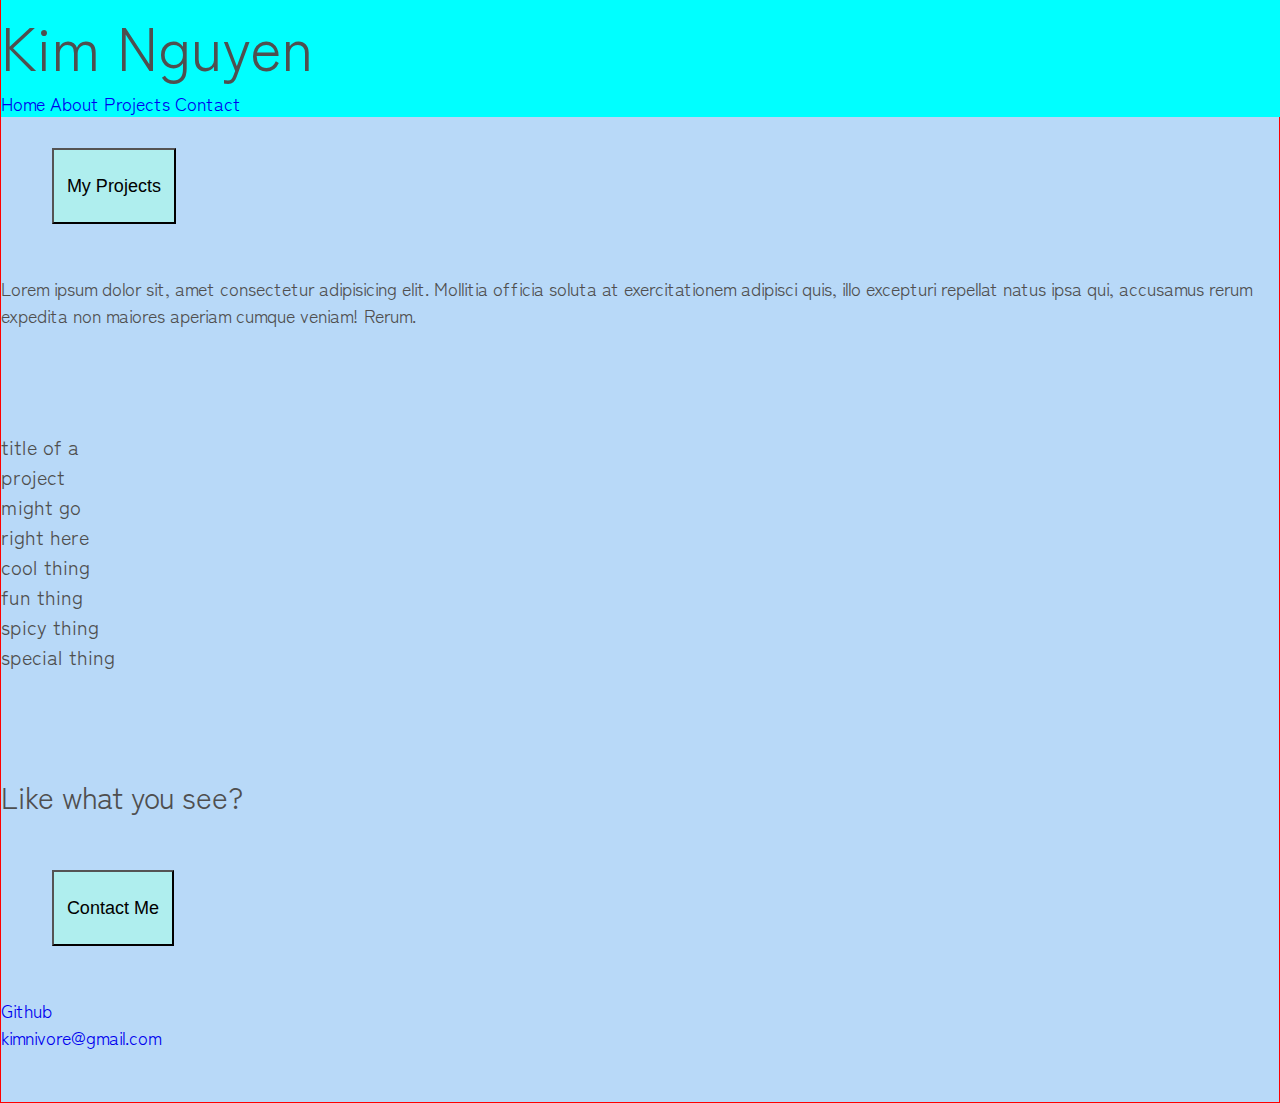
==== index.html @ 0d1a5d11 "made updates to html and css" ====
<!DOCTYPE html>
<html lang="en">
<head>
    <link rel="stylesheet" href="style/index.css">
    <meta charset="UTF-8">
    <meta name="viewport" content="width=device-width, initial-scale=1.0">
    <link rel="preconnect" href="https://fonts.googleapis.com">
    <link rel="preconnect" href="https://fonts.gstatic.com" crossorigin>
    <link href="https://fonts.googleapis.com/css2?family=Zen+Kaku+Gothic+Antique&display=swap" rel="stylesheet">
    <title>Kim Nguyen</title>
</head>



<body>
    <header>
        <nav>
            <div class="name">          
                <h1>Kim Nguyen</h1>
            </div>
            <div class="links">
                <a href="index.html" class="home">Home</a>
                <a href="about.html" class="about">About</a>
                <a href="projects.html" class="projects">Projects</a>
                <a href="contact.html" class="contact">Contact</a>
            </div>  
        </nav>
    </header>       

    <section id="about" class="image">
        <div>
            <h2>Kim Nguyen</h2>
            <button>My Projects</button>
            <p>Lorem ipsum dolor sit, amet consectetur adipisicing elit. Mollitia officia soluta at exercitationem adipisci quis, illo excepturi repellat natus ipsa qui, accusamus rerum expedita non maiores aperiam cumque veniam! Rerum.</p>
        </div>
    </section>
    <section id="projects">
        <div class="container">
            <div class="image 2"></div>
            <h3>title of a</h3>
            
            <div class="image 3"></div>
            <h3>project</h3>
            
            <div class="image 4"></div>
            <h3>might go</h3>
            
            <div class="image 5"></div>
            <h3>right here</h3>
           
            <div class="image 6"></div>
            <h3>cool thing</h3>
            
            <div class="image 7"></div>
            <h3>fun thing</h3>
            
            <div class="image 8"></div>
            <h3>spicy thing</h3>
            
            <div class="image 9"></div>
            <h3>special thing</h3>
        </div>
    </section>
    <footer id="contact">
        <div class="footer">
            <h2>Like what you see?</h2>
            <button>Contact Me</button><br>
            <a href="https://github.com/kimnivore">Github</a><br>
            <a href="mailto:kimnivore@gmail.com">kimnivore@gmail.com</a>
        </div>  
    </footer>
</body>
</html>
---- style/index.css ----
/* http://meyerweb.com/eric/tools/css/reset/ 
   v2.0 | 20110126
   License: none (public domain)
*/

html, body, div, span, applet, object, iframe,
h1, h2, h3, h4, h5, h6, p, blockquote, pre,
a, abbr, acronym, address, big, cite, code,
del, dfn, em, img, ins, kbd, q, s, samp,
small, strike, strong, sub, sup, tt, var,
b, u, i, center,
dl, dt, dd, ol, ul, li,
fieldset, form, label, legend,
table, caption, tbody, tfoot, thead, tr, th, td,
article, aside, canvas, details, embed, 
figure, figcaption, footer, header, hgroup, 
menu, nav, output, ruby, section, summary,
time, mark, audio, video {
	margin: 0;
	padding: 0;
	font-size: 100%;
	font: inherit;
	vertical-align: baseline;
}
/* HTML5 display-role reset for older browsers */
article, aside, details, figcaption, figure, 
footer, header, hgroup, menu, nav, section {
	display: block;
}

*{
	box-sizing:border-box;
	padding: 0;
	margin: 0;
	max-width: 100%;
}
html{
	font-size: 62.5%;
}
body {
	font-size: 1.8rem;
	line-height: 1.5;
	color: #4f4f4f;
	background-color: rgb(184, 217, 248);
	font-family: 'Zen Kaku Gothic Antique', sans-serif;
	border: 1px solid red;
}
h1 {
	font-size: 6rem;
}

h2 {
	font-size: 3rem;
}
h3 {
	font-size: 2rem;
}
a {
	text-decoration: none;
}

button {
	font-size: 1.8rem;
	padding: 2% 1%;
	margin: 4%;
	background-color: paleturquoise
}
section, footer {
	padding: 4% 0;
}

.image {
	background-repeat: no-repeat;
	background-size: cover;
	background-position: center;
}

nav{
	display: flex
	justify-content: flex-start;
	position: fixed;
	width: 100%;
	top: 0;
	z-index: 999;
	background-color: cyan;
}
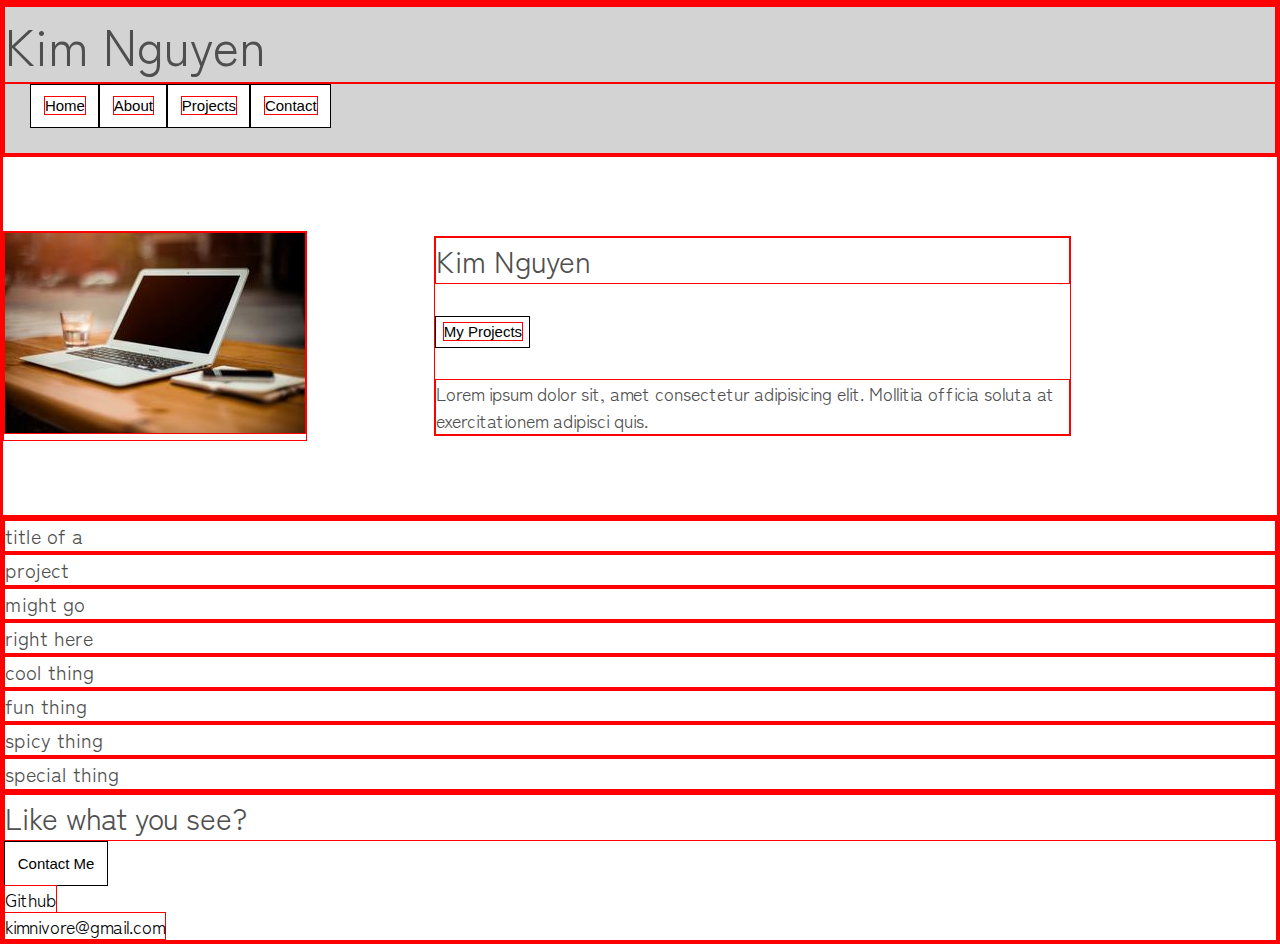
==== commit 6646a674: "completed nav, about section" ====
--- a/index.html
+++ b/index.html
@@ -15,25 +15,27 @@
 <body>
     <header>
         <nav>
-            <div class="name">          
-                <h1>Kim Nguyen</h1>
-            </div>
+            <div class="name"></div><h1>Kim Nguyen</h1></div>
             <div class="links">
-                <a href="index.html" class="home">Home</a>
-                <a href="about.html" class="about">About</a>
-                <a href="projects.html" class="projects">Projects</a>
-                <a href="contact.html" class="contact">Contact</a>
+                <button><a href="index.html" class="home">Home</a></button>
+                <button><a href="about.html" class="about">About</a></button>
+                <button><a href="projects.html" class="projects">Projects</a></button>
+                <button><a href="contact.html" class="contact">Contact</a></button>
             </div>  
         </nav>
     </header>       
 
-    <section id="about" class="image">
-        <div>
+    <section id="about">
+        <div class="left">
+            <img src="images/1.jpeg" alt="doing some work on a laptop">
+        </div>
+        <div class="right">
             <h2>Kim Nguyen</h2>
-            <button>My Projects</button>
-            <p>Lorem ipsum dolor sit, amet consectetur adipisicing elit. Mollitia officia soluta at exercitationem adipisci quis, illo excepturi repellat natus ipsa qui, accusamus rerum expedita non maiores aperiam cumque veniam! Rerum.</p>
+            <button><a href="projects.html">My Projects</a></button>
+            <p>Lorem ipsum dolor sit, amet consectetur adipisicing elit. Mollitia officia soluta at exercitationem adipisci quis.</p>
         </div>
     </section>
+
     <section id="projects">
         <div class="container">
             <div class="image 2"></div>
--- a/style/index.css
+++ b/style/index.css
@@ -33,20 +33,22 @@
 	padding: 0;
 	margin: 0;
 	max-width: 100%;
+	border: 1px solid red;
 }
 html{
 	font-size: 62.5%;
 }
+
 body {
 	font-size: 1.8rem;
 	line-height: 1.5;
 	color: #4f4f4f;
-	background-color: rgb(184, 217, 248);
+	background-color: white;
 	font-family: 'Zen Kaku Gothic Antique', sans-serif;
-	border: 1px solid red;
+	
 }
 h1 {
-	font-size: 6rem;
+	font-size: 5rem;
 }
 
 h2 {
@@ -57,17 +59,19 @@
 }
 a {
 	text-decoration: none;
+	color: black;
 }
 
 button {
-	font-size: 1.8rem;
-	padding: 2% 1%;
-	margin: 4%;
-	background-color: paleturquoise
+	font-size: 1.5rem;
+	padding: 1% 1%;
+	background-color: white;
+	border: black 1px solid;
+
 }
-section, footer {
-	padding: 4% 0;
-}
+/* section, footer {
+	padding: 0;
+} */
 
 .image {
 	background-repeat: no-repeat;
@@ -76,11 +80,41 @@
 }
 
 nav{
-	display: flex
+	background-color: lightgray;
+}
+
+nav .links {
+	display: flex;
 	justify-content: flex-start;
-	position: fixed;
-	width: 100%;
+	width: 100%;	
 	top: 0;
 	z-index: 999;
-	background-color: cyan;
-}+	background-color: lightgray;
+	padding-bottom: 2%;
+	padding-left: 2%
+}
+
+#about {
+	display: flex;
+	justify-content: flex-start;
+	align-items: center;
+	height: 40vh;
+}
+/* .left {
+	justify-self: flex-start;
+} */
+.right {
+	width: 50%;
+	margin-left: 10%;
+	text-align: left;
+	/* padding: 2% 4%; */
+}
+
+.right button {
+	margin: 5% 0;
+}
+/* .image {
+	height: vh;
+	background-image: url('images/1.jpeg');
+	display: flex;
+} */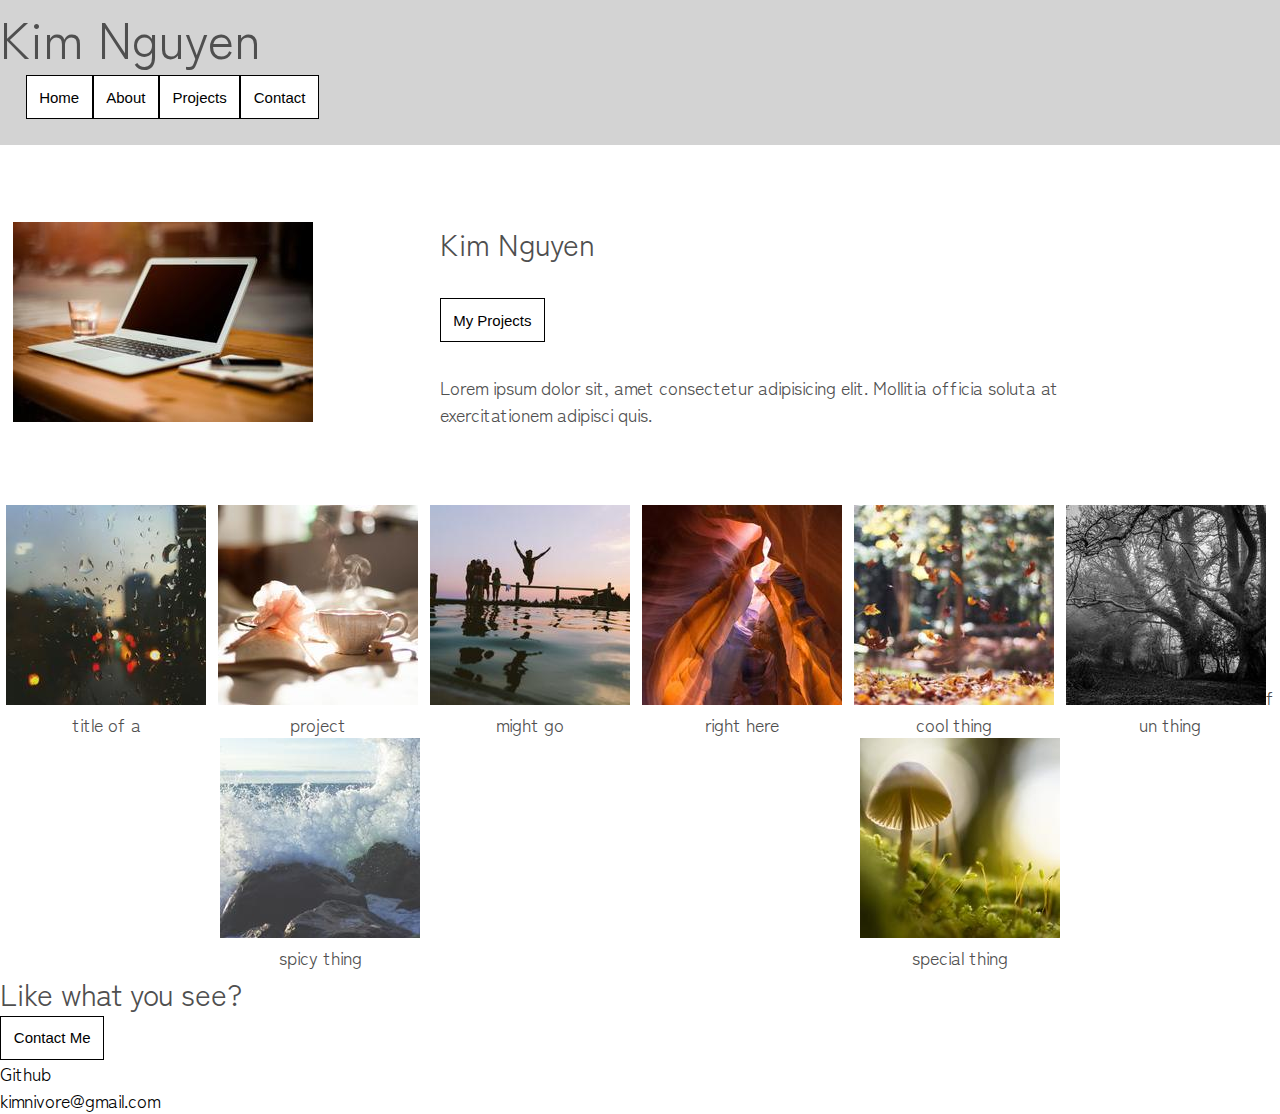
==== commit 780156d5: "updated the projects container with 8 images" ====
--- a/index.html
+++ b/index.html
@@ -38,29 +38,46 @@
 
     <section id="projects">
         <div class="container">
-            <div class="image 2"></div>
-            <h3>title of a</h3>
+
+            <div class="image 2">
+                <img src="images/2.jpeg" alt=""><br> title of a
+            </div>
+            <!-- <p>title of a</p> -->
             
-            <div class="image 3"></div>
-            <h3>project</h3>
+            <div class="image 3">
+                <img src="images/3.jpeg" alt=""><br> project
+            </div>
+            <!-- <p>project</p> -->
             
-            <div class="image 4"></div>
-            <h3>might go</h3>
+            <div class="image 4">
+                <img src="images/4.jpeg" alt=""><br> might go
+            </div>
+            <!-- <p>might go</p> -->
             
-            <div class="image 5"></div>
-            <h3>right here</h3>
+            <div class="image 5">
+                <img src="images/5.jpeg" alt=""><br> right here
+            </div>
+            <!-- <p>right here</p> -->
            
-            <div class="image 6"></div>
-            <h3>cool thing</h3>
+            <div class="image 6">
+                <img src="images/6.jpeg" alt=""><br> cool thing
+            </div>
+            <!-- <p>cool thing</p> -->
             
-            <div class="image 7"></div>
-            <h3>fun thing</h3>
+            <div class="image 7">
+                <img src="images/7.jpeg" alt="">f<br> un thing
+            </div>
+            <!-- <p>fun thing</p> -->
             
-            <div class="image 8"></div>
-            <h3>spicy thing</h3>
+            <div class="image 8">
+                <img src="images/8.jpeg" alt=""><br> spicy thing
+            </div>
+            <!-- <p>spicy thing</p> -->
             
-            <div class="image 9"></div>
-            <h3>special thing</h3>
+            <div class="image 9">
+                <img src="images/9.jpeg" alt=""><br> special thing
+            </div>
+            <!-- <p>special thing</p> -->
         </div>
     </section>
     <footer id="contact">
--- a/style/index.css
+++ b/style/index.css
@@ -33,7 +33,7 @@
 	padding: 0;
 	margin: 0;
 	max-width: 100%;
-	border: 1px solid red;
+	/* border: 1px solid red; */
 }
 html{
 	font-size: 62.5%;
@@ -45,6 +45,7 @@
 	color: #4f4f4f;
 	background-color: white;
 	font-family: 'Zen Kaku Gothic Antique', sans-serif;
+	
 	
 }
 h1 {
@@ -81,6 +82,7 @@
 
 nav{
 	background-color: lightgray;
+	
 }
 
 nav .links {
@@ -89,7 +91,6 @@
 	width: 100%;	
 	top: 0;
 	z-index: 999;
-	background-color: lightgray;
 	padding-bottom: 2%;
 	padding-left: 2%
 }
@@ -99,22 +100,28 @@
 	justify-content: flex-start;
 	align-items: center;
 	height: 40vh;
+	margin-left: 1%;
 }
-/* .left {
-	justify-self: flex-start;
-} */
+
 .right {
 	width: 50%;
 	margin-left: 10%;
 	text-align: left;
-	/* padding: 2% 4%; */
 }
 
 .right button {
 	margin: 5% 0;
+	padding: 2% 2%;
 }
 /* .image {
 	height: vh;
 	background-image: url('images/1.jpeg');
 	display: flex;
-} */+} */
+
+.container {
+	display: flex;
+	flex-wrap: wrap;
+	justify-content: space-around;
+	text-align: center;
+}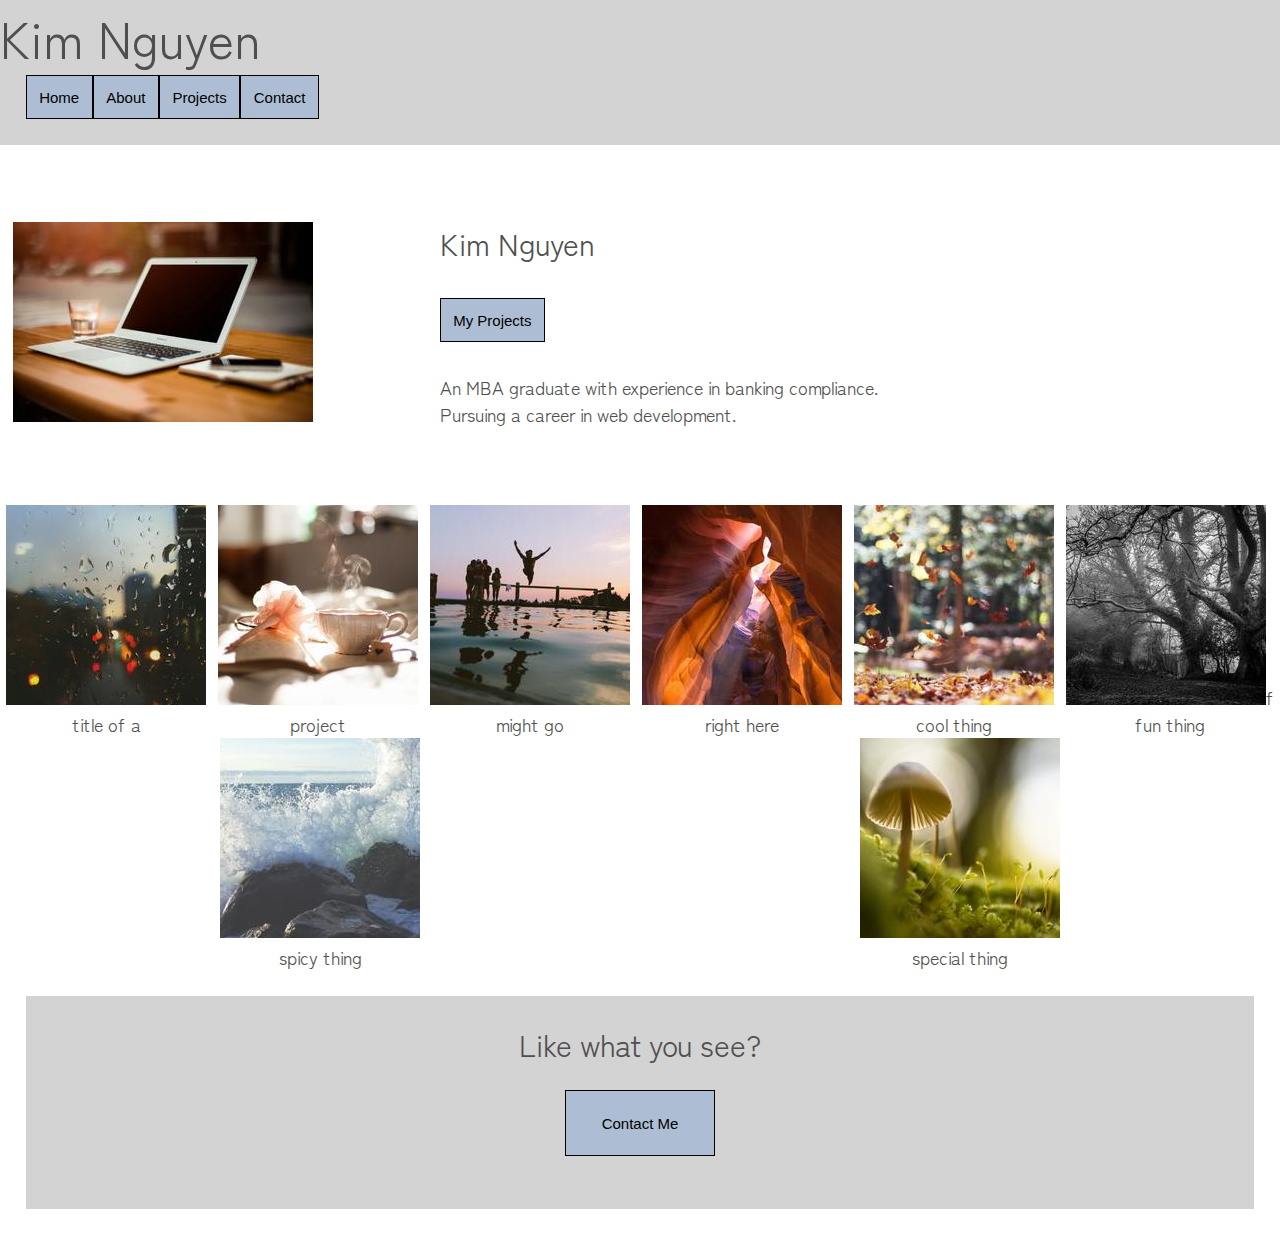
==== commit bfb57dd4: "completed footer section" ====
--- a/index.html
+++ b/index.html
@@ -9,8 +9,6 @@
     <link href="https://fonts.googleapis.com/css2?family=Zen+Kaku+Gothic+Antique&display=swap" rel="stylesheet">
     <title>Kim Nguyen</title>
 </head>
-
-
 
 <body>
     <header>
@@ -32,61 +30,45 @@
         <div class="right">
             <h2>Kim Nguyen</h2>
             <button><a href="projects.html">My Projects</a></button>
-            <p>Lorem ipsum dolor sit, amet consectetur adipisicing elit. Mollitia officia soluta at exercitationem adipisci quis.</p>
+            <p>An MBA graduate with experience in banking compliance. <br> Pursuing a career in web development.</p>
         </div>
     </section>
 
     <section id="projects">
         <div class="container">
-
             <div class="image 2">
                 <img src="images/2.jpeg" alt=""><br> title of a
             </div>
-            <!-- <p>title of a</p> -->
-            
             <div class="image 3">
-                <img src="images/3.jpeg" alt=""><br> project
+                <img src="images/3.jpeg" alt=""><br>project
             </div>
-            <!-- <p>project</p> -->
-            
             <div class="image 4">
-                <img src="images/4.jpeg" alt=""><br> might go
+                <img src="images/4.jpeg" alt=""><br>might go
             </div>
-            <!-- <p>might go</p> -->
-            
             <div class="image 5">
-                <img src="images/5.jpeg" alt=""><br> right here
+                <img src="images/5.jpeg" alt=""><br>right here
             </div>
-            <!-- <p>right here</p> -->
-           
             <div class="image 6">
-                <img src="images/6.jpeg" alt=""><br> cool thing
+                <img src="images/6.jpeg" alt=""><br>cool thing
             </div>
-            <!-- <p>cool thing</p> -->
-            
             <div class="image 7">
-                <img src="images/7.jpeg" alt="">f<br> un thing
+                <img src="images/7.jpeg" alt="">f<br>fun thing
             </div>
-            <!-- <p>fun thing</p> -->
-            
             <div class="image 8">
-                <img src="images/8.jpeg" alt=""><br> spicy thing
+                <img src="images/8.jpeg" alt=""><br>spicy thing
             </div>
-            <!-- <p>spicy thing</p> -->
-            
             <div class="image 9">
-                <img src="images/9.jpeg" alt=""><br> special thing
+                <img src="images/9.jpeg" alt=""><br>special thing
             </div>
-            <!-- <p>special thing</p> -->
         </div>
     </section>
+
     <footer id="contact">
         <div class="footer">
             <h2>Like what you see?</h2>
-            <button>Contact Me</button><br>
-            <a href="https://github.com/kimnivore">Github</a><br>
-            <a href="mailto:kimnivore@gmail.com">kimnivore@gmail.com</a>
+            <button><a href="contact.html">Contact Me</a></button><br>
         </div>  
     </footer>
 </body>
-</html>+</html>
+
--- a/style/index.css
+++ b/style/index.css
@@ -66,13 +66,14 @@
 button {
 	font-size: 1.5rem;
 	padding: 1% 1%;
-	background-color: white;
+	background-color: rgb(173, 190, 212);
 	border: black 1px solid;
+}
 
+button:hover{
+	background-color: rgb(105, 140, 160);
+	font-weight: bold;
 }
-/* section, footer {
-	padding: 0;
-} */
 
 .image {
 	background-repeat: no-repeat;
@@ -95,6 +96,8 @@
 	padding-left: 2%
 }
 
+
+
 #about {
 	display: flex;
 	justify-content: flex-start;
@@ -111,17 +114,28 @@
 
 .right button {
 	margin: 5% 0;
-	padding: 2% 2%;
+	padding: 2%;
 }
-/* .image {
-	height: vh;
-	background-image: url('images/1.jpeg');
-	display: flex;
-} */
 
 .container {
 	display: flex;
 	flex-wrap: wrap;
 	justify-content: space-around;
 	text-align: center;
+}
+
+.footer {
+	display: flex;
+	flex-direction: column;
+	justify-content: center;
+	align-items: center;
+	text-align: center;
+	background-color: lightgray;
+	margin: 2%;
+	padding: 2%;
+}
+
+.footer button {
+	margin-top: 2%;
+	padding: 2% 3%;
 }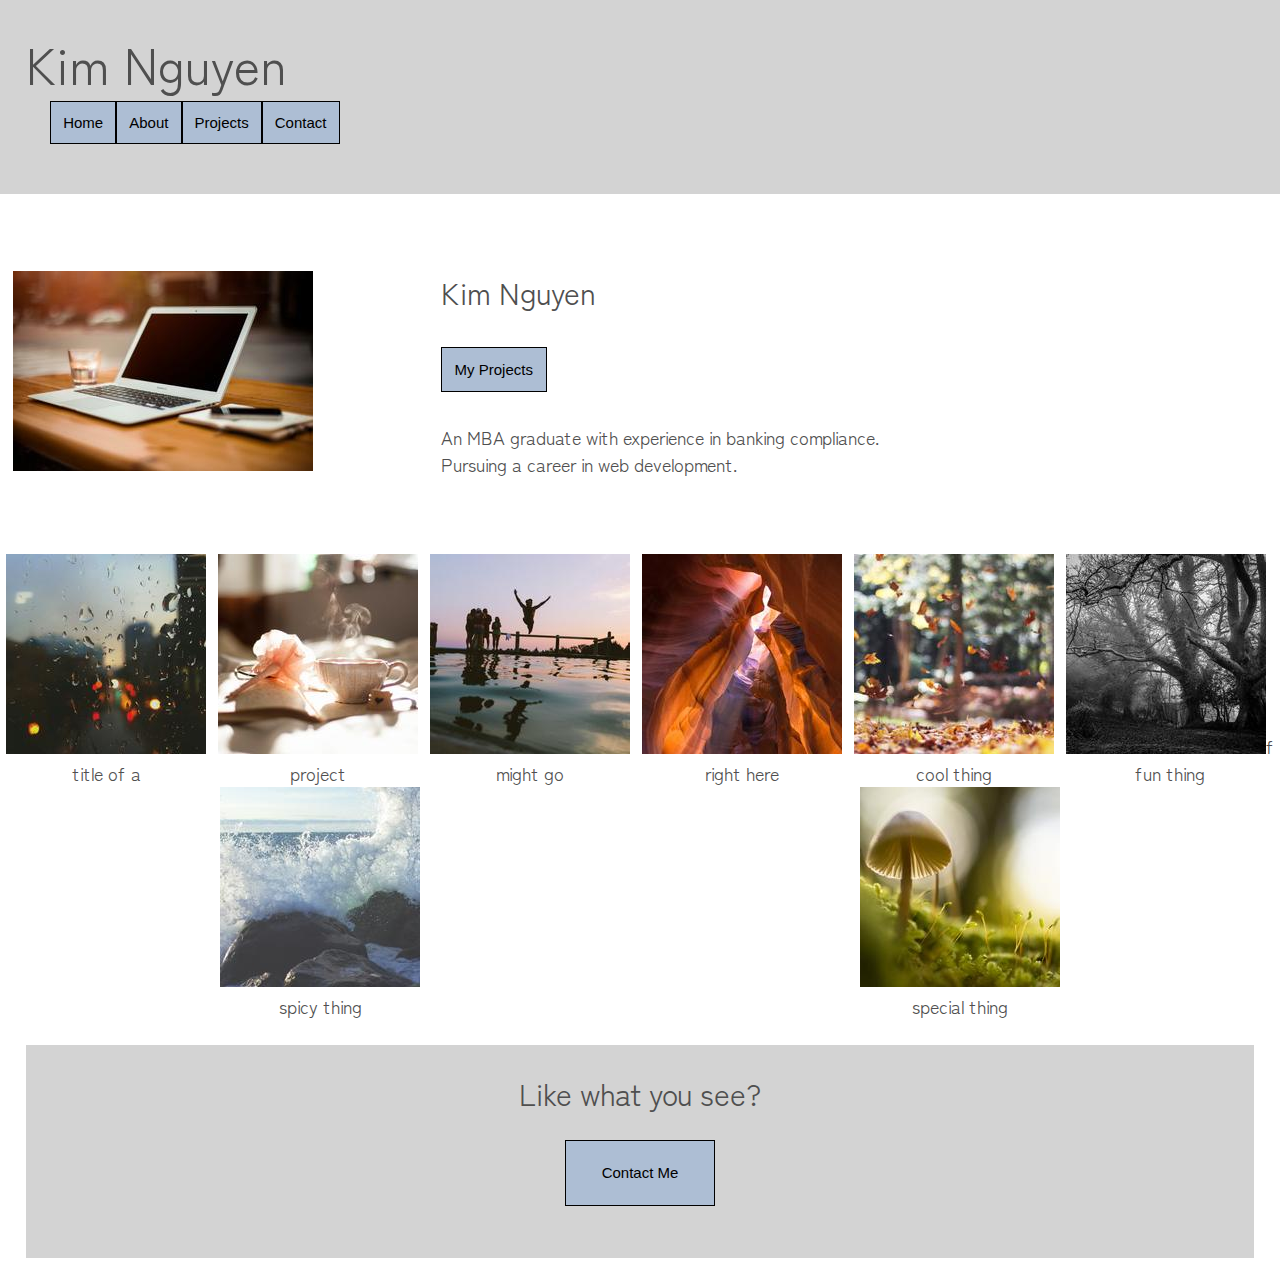
==== commit 91521908: "minor adjustments for clarity in the code" ====
--- a/index.html
+++ b/index.html
@@ -13,7 +13,7 @@
 <body>
     <header>
         <nav>
-            <div class="name"></div><h1>Kim Nguyen</h1></div>
+            <h1>Kim Nguyen</h1>
             <div class="links">
                 <button><a href="index.html" class="home">Home</a></button>
                 <button><a href="about.html" class="about">About</a></button>
@@ -61,6 +61,7 @@
                 <img src="images/9.jpeg" alt=""><br>special thing
             </div>
         </div>
+        </div>
     </section>
 
     <footer id="contact">
--- a/style/index.css
+++ b/style/index.css
@@ -33,7 +33,6 @@
 	padding: 0;
 	margin: 0;
 	max-width: 100%;
-	/* border: 1px solid red; */
 }
 html{
 	font-size: 62.5%;
@@ -45,8 +44,6 @@
 	color: #4f4f4f;
 	background-color: white;
 	font-family: 'Zen Kaku Gothic Antique', sans-serif;
-	
-	
 }
 h1 {
 	font-size: 5rem;
@@ -83,7 +80,7 @@
 
 nav{
 	background-color: lightgray;
-	
+	padding: 2%;
 }
 
 nav .links {
@@ -96,14 +93,13 @@
 	padding-left: 2%
 }
 
-
-
 #about {
 	display: flex;
 	justify-content: flex-start;
 	align-items: center;
 	height: 40vh;
 	margin-left: 1%;
+	width: 100%;
 }
 
 .right {
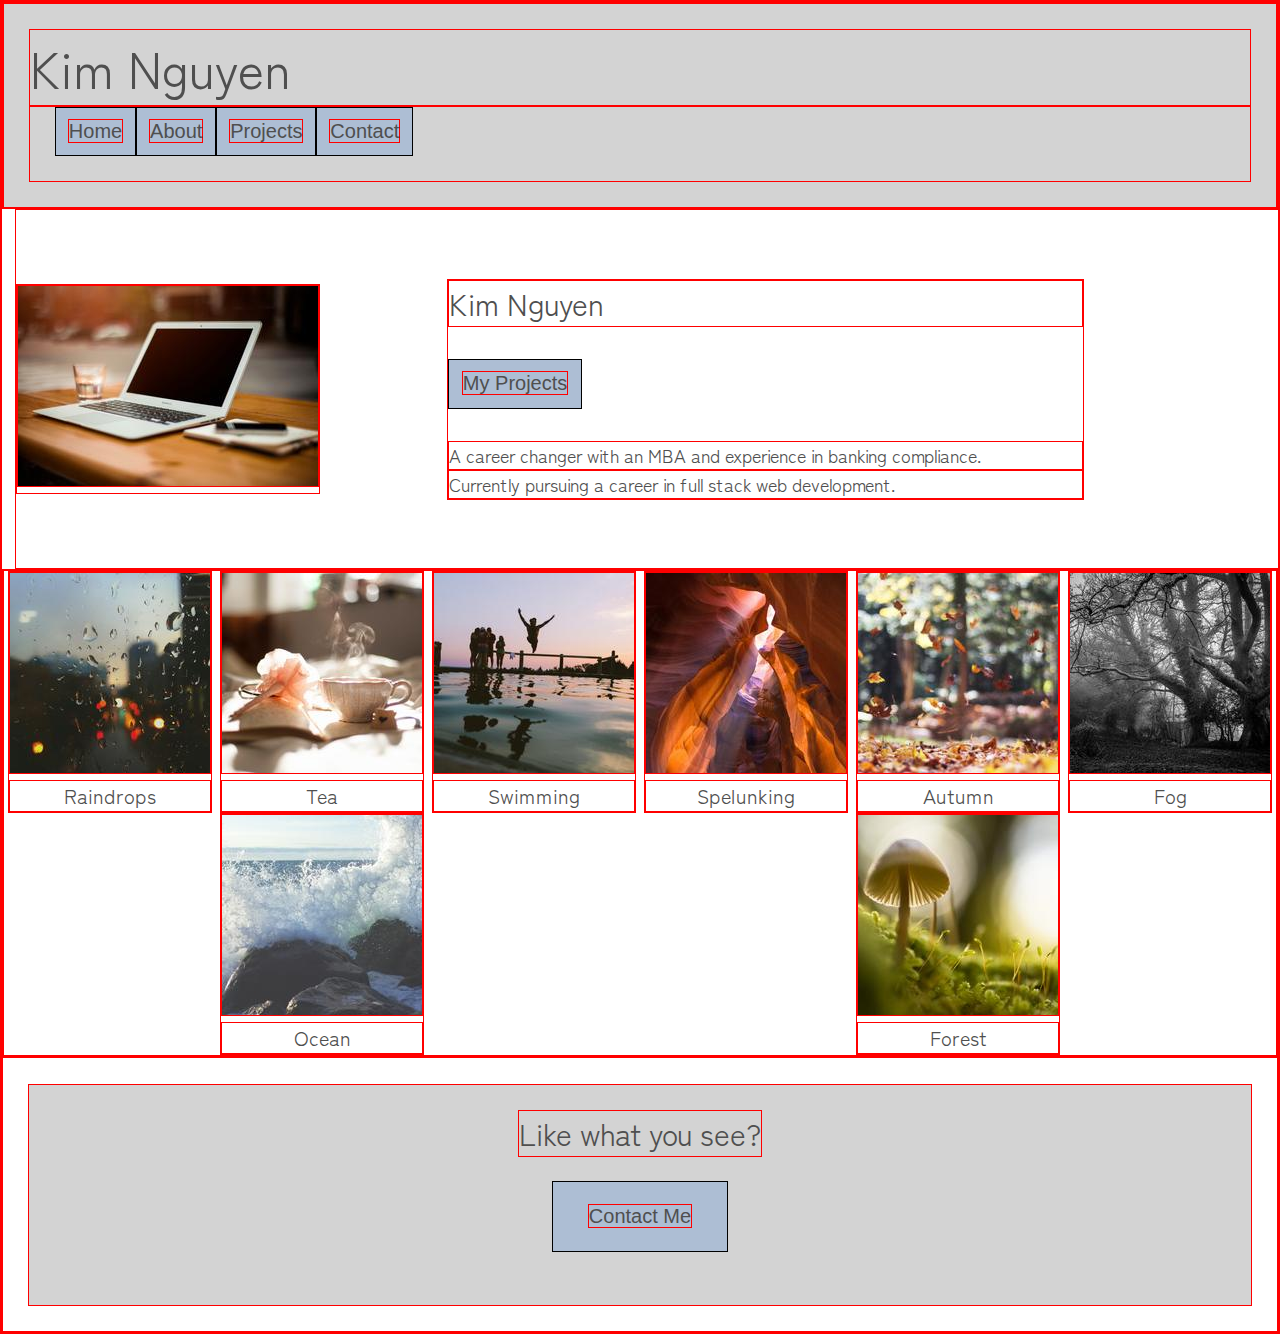
==== commit 1a63f6e4: "updated media 800px" ====
--- a/index.html
+++ b/index.html
@@ -3,7 +3,7 @@
 <head>
     <link rel="stylesheet" href="style/index.css">
     <meta charset="UTF-8">
-    <meta name="viewport" content="width=device-width, initial-scale=1.0">
+    <meta name="viewport" content="width=device-width, initial-scale=1">
     <link rel="preconnect" href="https://fonts.googleapis.com">
     <link rel="preconnect" href="https://fonts.gstatic.com" crossorigin>
     <link href="https://fonts.googleapis.com/css2?family=Zen+Kaku+Gothic+Antique&display=swap" rel="stylesheet">
@@ -25,42 +25,50 @@
 
     <section id="about">
         <div class="left">
-            <img src="images/1.jpeg" alt="doing some work on a laptop">
+            <img src="images/1.jpeg" alt="Doing some work on a laptop, with a pen and paper and cup of water">
         </div>
         <div class="right">
             <h2>Kim Nguyen</h2>
             <button><a href="projects.html">My Projects</a></button>
-            <p>An MBA graduate with experience in banking compliance. <br> Pursuing a career in web development.</p>
+            <p>A career changer with an MBA and experience in banking compliance. </p> 
+            <p>Currently pursuing a career in full stack web development.</p>
         </div>
     </section>
 
     <section id="projects">
         <div class="container">
             <div class="image 2">
-                <img src="images/2.jpeg" alt=""><br> title of a
+                <img src="images/2.jpeg" alt="Raindrops on a windowpane"> 
+                <h3>Raindrops</h3>
             </div>
             <div class="image 3">
-                <img src="images/3.jpeg" alt=""><br>project
+                <img src="images/3.jpeg" alt="A cup of steaming tea, flowers and a book.">
+                <h3>Tea</h3>
             </div>
             <div class="image 4">
-                <img src="images/4.jpeg" alt=""><br>might go
+                <img src="images/4.jpeg" alt="Jumping into a body of water">
+                <h3>Swimming</h3>
             </div>
             <div class="image 5">
-                <img src="images/5.jpeg" alt=""><br>right here
+                <img src="images/5.jpeg" alt="View from within an orange cavern">
+                <h3>Spelunking</h3>
             </div>
             <div class="image 6">
-                <img src="images/6.jpeg" alt=""><br>cool thing
+                <img src="images/6.jpeg" alt="Fall leaves are falling">
+                <h3>Autumn</h3>
             </div>
             <div class="image 7">
-                <img src="images/7.jpeg" alt="">f<br>fun thing
+                <img src="images/7.jpeg" alt="Spooky fog surrounding barren trees">
+                <h3>Fog</h3>
             </div>
             <div class="image 8">
-                <img src="images/8.jpeg" alt=""><br>spicy thing
+                <img src="images/8.jpeg" alt="Crashing waves against rocks">
+                <h3>Ocean</h3>
             </div>
             <div class="image 9">
-                <img src="images/9.jpeg" alt=""><br>special thing
+                <img src="images/9.jpeg" alt="Mushroom growing in the forest">
+                <h3>Forest</h3>
             </div>
-        </div>
         </div>
     </section>
 
@@ -72,4 +80,3 @@
     </footer>
 </body>
 </html>
-
--- a/style/index.css
+++ b/style/index.css
@@ -2,7 +2,6 @@
    v2.0 | 20110126
    License: none (public domain)
 */
-
 html, body, div, span, applet, object, iframe,
 h1, h2, h3, h4, h5, h6, p, blockquote, pre,
 a, abbr, acronym, address, big, cite, code,
@@ -27,22 +26,23 @@
 footer, header, hgroup, menu, nav, section {
 	display: block;
 }
-
 *{
 	box-sizing:border-box;
 	padding: 0;
 	margin: 0;
 	max-width: 100%;
+	border: red 1px solid;
+	/* border: red 1px solid; */
 }
 html{
 	font-size: 62.5%;
 }
-
 body {
 	font-size: 1.8rem;
 	line-height: 1.5;
 	color: #4f4f4f;
 	background-color: white;
+	background-color: #fff;
 	font-family: 'Zen Kaku Gothic Antique', sans-serif;
 }
 h1 {
@@ -55,9 +55,14 @@
 h3 {
 	font-size: 2rem;
 }
+p {
+	font-size: 1.8rem;
+}
 a {
 	text-decoration: none;
 	color: black;
+	color: #4f4f4f;
+	font-size: 2rem;
 }
 
 button {
@@ -66,23 +71,19 @@
 	background-color: rgb(173, 190, 212);
 	border: black 1px solid;
 }
-
 button:hover{
 	background-color: rgb(105, 140, 160);
 	font-weight: bold;
 }
-
 .image {
 	background-repeat: no-repeat;
 	background-size: cover;
 	background-position: center;
 }
-
 nav{
 	background-color: lightgray;
 	padding: 2%;
 }
-
 nav .links {
 	display: flex;
 	justify-content: flex-start;
@@ -92,7 +93,6 @@
 	padding-bottom: 2%;
 	padding-left: 2%
 }
-
 #about {
 	display: flex;
 	justify-content: flex-start;
@@ -101,23 +101,21 @@
 	margin-left: 1%;
 	width: 100%;
 }
-
 .right {
 	width: 50%;
 	margin-left: 10%;
 	text-align: left;
 }
-
 .right button {
 	margin: 5% 0;
 	padding: 2%;
 }
-
 .container {
 	display: flex;
 	flex-wrap: wrap;
 	justify-content: space-around;
 	text-align: center;
+	width: 100%;
 }
 
 .footer {
@@ -130,8 +128,29 @@
 	margin: 2%;
 	padding: 2%;
 }
-
 .footer button {
 	margin-top: 2%;
 	padding: 2% 3%;
-}+}
+/* media queries */
+
+@media (max-width: 800px) {
+
+
+	nav{
+		margin-bottom: 10%;
+	}
+	.container {
+		margin-top: 10%;
+	}
+	.image {
+		padding: 0.25%;
+	}
+}
+
+@media (max-width: 500px) {
+
+
+
+
+} 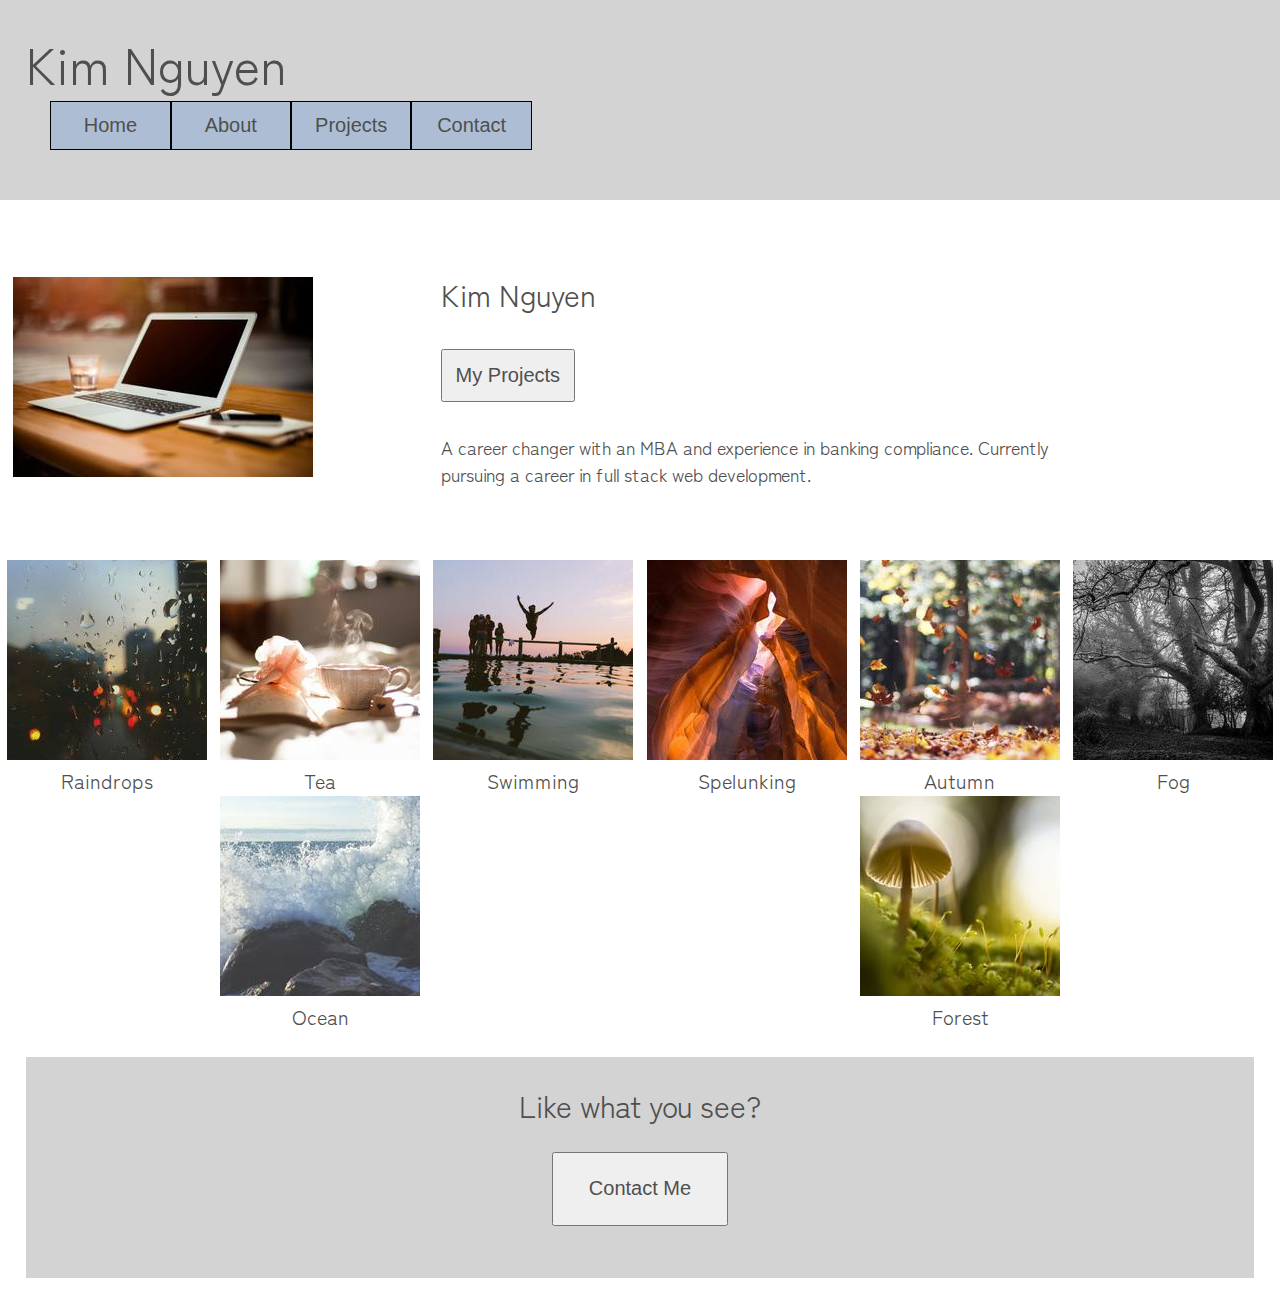
==== commit ecf12e3d: "finalized media 500px and cleaned up html to ensure accessibility" ====
--- a/index.html
+++ b/index.html
@@ -30,8 +30,8 @@
         <div class="right">
             <h2>Kim Nguyen</h2>
             <button><a href="projects.html">My Projects</a></button>
-            <p>A career changer with an MBA and experience in banking compliance. </p> 
-            <p>Currently pursuing a career in full stack web development.</p>
+            <p>A career changer with an MBA and experience in banking compliance. 
+            Currently pursuing a career in full stack web development.</p>
         </div>
     </section>
 
--- a/style/index.css
+++ b/style/index.css
@@ -31,8 +31,6 @@
 	padding: 0;
 	margin: 0;
 	max-width: 100%;
-	border: red 1px solid;
-	/* border: red 1px solid; */
 }
 html{
 	font-size: 62.5%;
@@ -48,7 +46,6 @@
 h1 {
 	font-size: 5rem;
 }
-
 h2 {
 	font-size: 3rem;
 }
@@ -64,14 +61,14 @@
 	color: #4f4f4f;
 	font-size: 2rem;
 }
-
-button {
+.links button {
 	font-size: 1.5rem;
+	width: 10%;
 	padding: 1% 1%;
 	background-color: rgb(173, 190, 212);
 	border: black 1px solid;
 }
-button:hover{
+.links button:hover{
 	background-color: rgb(105, 140, 160);
 	font-weight: bold;
 }
@@ -117,7 +114,6 @@
 	text-align: center;
 	width: 100%;
 }
-
 .footer {
 	display: flex;
 	flex-direction: column;
@@ -133,10 +129,7 @@
 	padding: 2% 3%;
 }
 /* media queries */
-
 @media (max-width: 800px) {
-
-
 	nav{
 		margin-bottom: 10%;
 	}
@@ -147,10 +140,39 @@
 		padding: 0.25%;
 	}
 }
-
 @media (max-width: 500px) {
-
-
-
-
+	nav {
+		background-color: #fff;
+		margin-bottom: 1%;
+	}
+	nav h1{
+		text-align: center;
+		margin-bottom: 1%;
+	}
+	nav .links{
+		flex-direction: column;
+		justify-content: center;
+		width: 30%;
+		margin: auto;
+	}
+	.links button {
+		margin: 1% 0;
+		padding: 6%;
+		width: 80%;
+	}
+	#about{
+		flex-direction: column;
+		margin-bottom: 45%;
+	
+	#about .right{
+		text-align: center;
+		width: 100%;
+		margin: auto;
+	}
+	.right button{
+		margin: 2%
+	}
+	.container .image {
+		margin: 5% 0;
+	}
 } 